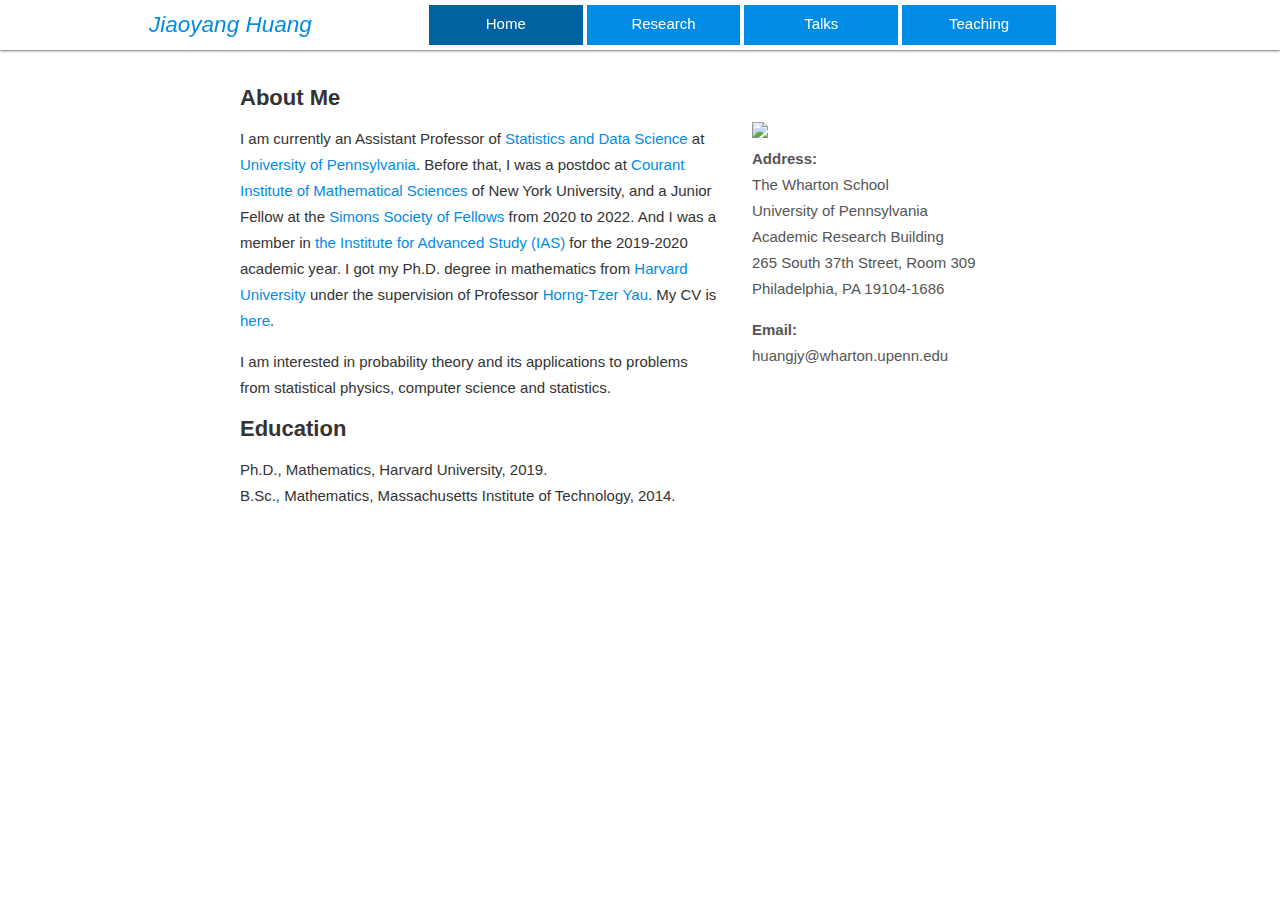
==== index.html @ dbd818aa "add html files" ====
<!DOCTYPE html>
<html lang="en">
	<head>
		<title> Jiaoyang Huang </title>
		
		<meta charset="UTF-8">
		<meta name="author" content="Jiaoyang Huang">
		<meta name="keywords" content="Jiaoyang Huang">
		<meta name="description" content="Homepage of Jiaoyang Huang" media="screen" >
		<link rel="stylesheet" href="style.css">
		
		
	</head>
	
	<body>
	
	
	
	
	<header>
			<div class="headwrap">
					<div class="myname">
						<a>Jiaoyang Huang</a>
					</div>
				<nav>
					<ul>
						<li class="dark"><a>Home</a></li>
						<li><a href="research.html">Research</a></li>
						<li><a href="talks.html">Talks</a></li>
						<li><a href="teaching.html">Teaching</a></li>
					</ul>
				</nav>
			</div>
		</header>
	
	
		
	<div class="wrap">	
			<div id="content">
				<h2>About Me</h2>
					<p>I am currently an Assistant Professor of <a href="https://statistics.wharton.upenn.edu/profile/huangjy/" target="_blank">Statistics and Data Science</a> at <a href="https://www.upenn.edu/" target="_blank">University of Pennsylvania</a>. Before that, I was a postdoc at <a href="https://cims.nyu.edu/" target="_blank">Courant Institute of Mathematical Sciences</a> of New York University, 
					and a Junior Fellow at the <a href="https://www.simonsfoundation.org/simons-society-of-fellows/people/?type=junior" target="_blank">Simons Society of Fellows</a> from 2020 to 2022. 
				And I was a member in <a href="https://www.ias.edu/math" target="_blank">the Institute for Advanced Study (IAS)</a> for the 2019-2020 academic year.					 
I got my Ph.D. degree in mathematics from <a href="https://www.math.harvard.edu/" target="_blank">Harvard University</a> under the supervision of Professor <a href="http://www.math.harvard.edu/~htyau/" target="_blank">Horng-Tzer Yau</a>.
					My CV is <a href="JiaoyangCV(9_2021).pdf" target="_blank">here</a>.</p>

      				<p> I am interested in probability theory 
      				and its applications to problems from statistical physics, computer science and statistics. 
      				</p>
      				
      			<h2>Education </h2>
      				<p>
      				Ph.D., Mathematics, Harvard University, 2019.
      				<br>
					B.Sc., Mathematics, Massachusetts Institute of Technology, 2014.
					</p>
			</div>
		
			<div id="sidebar">
			
				<div >
      			<img src="Huang_pic2.jpg"/>
      			</div>
				<p>
				 <b> Address: </b>  <br />
					The Wharton School<br />
				 	University of Pennsylvania<br />
					Academic Research Building<br />
					265 South 37th Street, Room 309<br />
					Philadelphia, PA 19104-1686
				</p>


				<p>
				<b> Email: </b>  <br />
				huangjy@wharton.upenn.edu
				</p>
			</div>
		</div>
	</body>
</html>
---- style.css ----
* {margin:0;padding:0;-webkit-box-sizing: border-box;-moz-box-sizing: border-box;box-sizing: border-box;}
/* ============== Reset css styles ==================== */



body {
    font:15px/26px 'Open Sans', Verdana, sans-serif;
    color:#333333;
    font-weight:400;
    /*background: #ffffff url('image/background.jpg') top center repeat fixed;*/
}


a {
    color:#008ce5;
    text-decoration:none;
}


h1 {
    font-weight:400;
    line-height:30px;
}
h2 {
	/*font-family:'Akronim'; */
	font-size:22px;
	margin: 0 0 15px 0;
    /*font-weight:550;
    font-style:italic;
    text-transform:uppercase;*/
}
h3 {
    font-weight:bold;
    margin: 5 0 5px 0;
}



p {
    margin:0 0 15px 0;
}
img {
    max-width:100%;
}

ul {
	 margin: 0 0 15px 0;
}


/*
}
*/
/* Main styles ========================= */




#mainwrap { 
  position:relative;
  width:90%;
  margin:0 auto;
  text-align:left;}



.wrap{
  position:relative;
  width:800px;
  margin:70px auto;
  text-align:left;}
  
  



header {
	background-color:#ffffff;
	color:#333333;
	z-index:1000;
	
    position:fixed;
    top:0;
    height:50px;
	width: 100%;
    box-shadow: 0px 0px 3px #000;
        -moz-box-shadow: 0px 0px 3px #000;
        -webkit-box-shadow: 0px 0px 3px #000;
}


.headwrap{

 margin: 0% 10% 0% 10%;
 /*background-color: green;*/
}


.myname{
	float:left;
	text-align:center;
	width: 20%;	
	margin: 0;
	line-height: 40px;
	font-style:oblique;
	font-size:150%;
	/*background-color:red;*/
}


/* Define the navigation bar ================ */

nav ul {
	list-style-type:none;
	margin:5px 0px 0px 0px;
    text-align:center;
    font-size:15px;
    /*background-color:black;*/
}


nav ul li {
	display:inline-block;
	width:15%;
	padding:0px;
	background-color:#008ce5;
	
}


nav ul li.dark {
	display:inline-block;
	width:15%;
	padding:0px;
	background-color: #0062a0;
	/*#008ce5;
	#007ece
	#0070b7
	#0062a0
	#005489;*/
}




nav ul li a {
    display:block;
    text-decoration:none;
    line-height:38px;
    border-bottom:2px solid transparent;
    text-align:center;
    color:white;
}

/*
nav ul li.active a,
*/

nav ul li a:hover {
    background-color:#0062a0;
}




/* Define the research page list style ============*/

ul.inside 
{
list-style-position: outside
}


/* Pop-up text */ 

ul.inside  li a.article{
  position: relative; /* This makes everything work.*/
  /* Allows you to layer overlapping elements. */
  z-index: 20; 
  color: black;  
  font-style: italic;
  text-decoration: none
}
  
ul.inside  li a.article:hover{
  /* Allows you to layer overlapping elements. */
  color: #008ce5; 
  z-index: 30; 
}

ul.inside  li a.article span.abstract{
  display: none
}

/* This will only display itself when the
 * user hovers the mouse over the anchor. */
ul.inside  li a.article:hover span.abstract{ 
  display: block;
  position: absolute;
  font-size: 16px;
  
  /* This sets the height of a line of text in the box. */
  line-height: 28px;

  
  /* These position the box where it needs to go. */
  top: 26px; 
  left: 0px; 
  
  /* These adjust the size of the box when it appears. */
  width: 600px;
  padding: 10px;
  
  border: 1px solid #666666;
  background-color: #BFE2F8; 
  
  /* text color */
  color: #000000;
  text-align: left;
  
 
}




ol {margin-top: -1em; margin-left: 0px; padding-left: 20px;}

/* Content area */
#content {background:#fff; float:left; text-align:left; padding:0; margin:15px 0px 0px 0;  width:60%;}

  
#box{
  background:#fff; float:left; text-align:left; padding:0; margin:15px 0px 0px 0;;
}

#smallbox{
  background:#fff; float:left; text-align:left; padding:0; margin:8px 0px 0px 0;;
}

/* Sidebar */
#sidebar {width:36%; float:right; margin:0; padding:0; margin:50px 0px 0px 0;  color:#555;}





@media screen and (max-width:900px) {
  .mainwrap {
    width:100%;
  }
  
  .wrap{
  	width:85%;
  }
  
  .headwrap{
  	width: 100%;
  }

}

@media screen and (max-width:479px) {
  .section {
    padding:15px;
  }

  .column {
    margin-left:0 0%;
    padding:0 0%;
    float:none;
  }
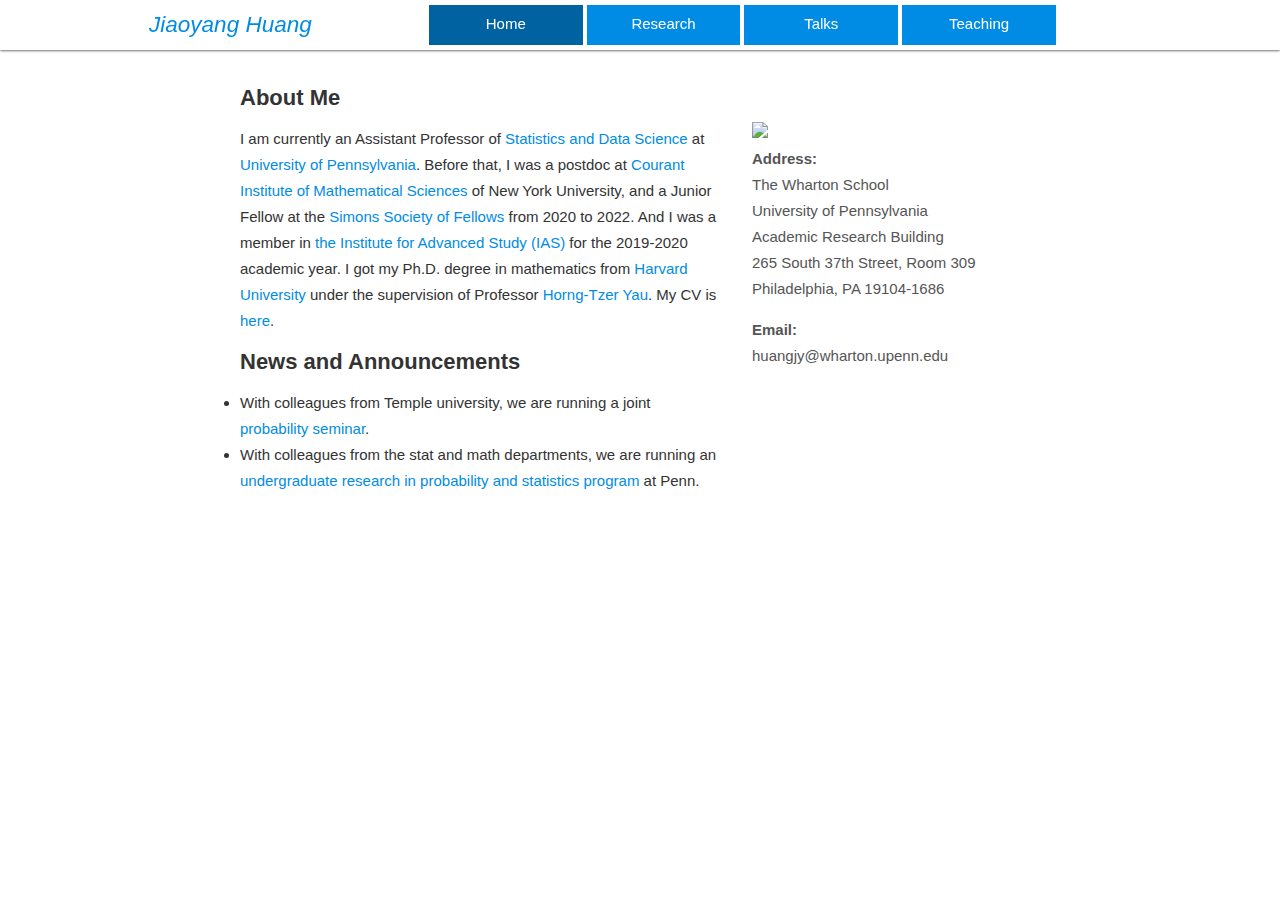
==== commit e279cf08: "updated" ====
--- a/index.html
+++ b/index.html
@@ -40,30 +40,32 @@
 				<h2>About Me</h2>
 					<p>I am currently an Assistant Professor of <a href="https://statistics.wharton.upenn.edu/profile/huangjy/" target="_blank">Statistics and Data Science</a> at <a href="https://www.upenn.edu/" target="_blank">University of Pennsylvania</a>. Before that, I was a postdoc at <a href="https://cims.nyu.edu/" target="_blank">Courant Institute of Mathematical Sciences</a> of New York University, 
 					and a Junior Fellow at the <a href="https://www.simonsfoundation.org/simons-society-of-fellows/people/?type=junior" target="_blank">Simons Society of Fellows</a> from 2020 to 2022. 
-				And I was a member in <a href="https://www.ias.edu/math" target="_blank">the Institute for Advanced Study (IAS)</a> for the 2019-2020 academic year.					 
-I got my Ph.D. degree in mathematics from <a href="https://www.math.harvard.edu/" target="_blank">Harvard University</a> under the supervision of Professor <a href="http://www.math.harvard.edu/~htyau/" target="_blank">Horng-Tzer Yau</a>.
-					My CV is <a href="JiaoyangCV(9_2021).pdf" target="_blank">here</a>.</p>
+					And I was a member in <a href="https://www.ias.edu/math" target="_blank">the Institute for Advanced Study (IAS)</a> for the 2019-2020 academic year.
+					 I got my Ph.D. degree in mathematics from <a href="https://www.math.harvard.edu/" target="_blank">Harvard University</a> under the supervision of Professor <a href="http://www.math.harvard.edu/~htyau/" target="_blank">Horng-Tzer Yau</a>.
+					My CV is <a href="JiaoyangCV.pdf" target="_blank">here</a>.</p>
 
-      				<p> I am interested in probability theory 
-      				and its applications to problems from statistical physics, computer science and statistics. 
-      				</p>
       				
-      			<h2>Education </h2>
-      				<p>
-      				Ph.D., Mathematics, Harvard University, 2019.
-      				<br>
-					B.Sc., Mathematics, Massachusetts Institute of Technology, 2014.
-					</p>
+      				
+      			<h2>News and Announcements</h2>
+      				<ul>
+<li>
+With colleagues from Temple university, we are running a joint  <a href="https://sites.google.com/view/penntempleprobabilityseminar/schedule" target="_blank">probability seminar</a>.
+</li>
+<li>
+      				With colleagues from the stat and math departments, we are running an <a href="https://sites.google.com/view/urps-penn" target="_blank">undergraduate research in probability and statistics program</a> at Penn.
+</li>
+
+					</ul>
 			</div>
 		
 			<div id="sidebar">
 			
 				<div >
-      			<img src="Huang_pic2.jpg"/>
+      			<img src="Jiaoyang.jpg"/>
       			</div>
 				<p>
 				 <b> Address: </b>  <br />
-					The Wharton School<br />
+				 	The Wharton School<br />
 				 	University of Pennsylvania<br />
 					Academic Research Building<br />
 					265 South 37th Street, Room 309<br />
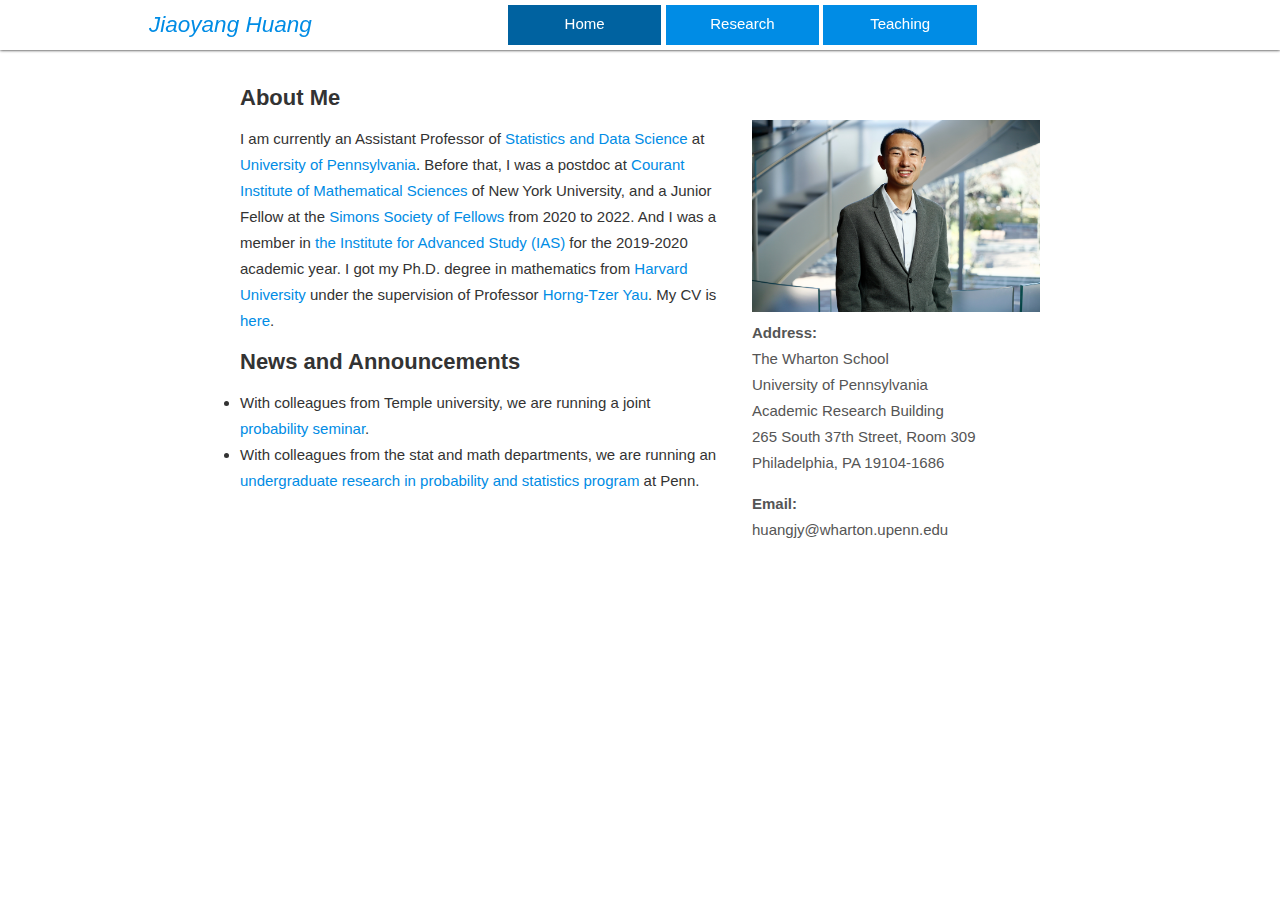
==== commit 4b842ddc: "remove the talks" ====
--- a/index.html
+++ b/index.html
@@ -26,7 +26,6 @@
 					<ul>
 						<li class="dark"><a>Home</a></li>
 						<li><a href="research.html">Research</a></li>
-						<li><a href="talks.html">Talks</a></li>
 						<li><a href="teaching.html">Teaching</a></li>
 					</ul>
 				</nav>
